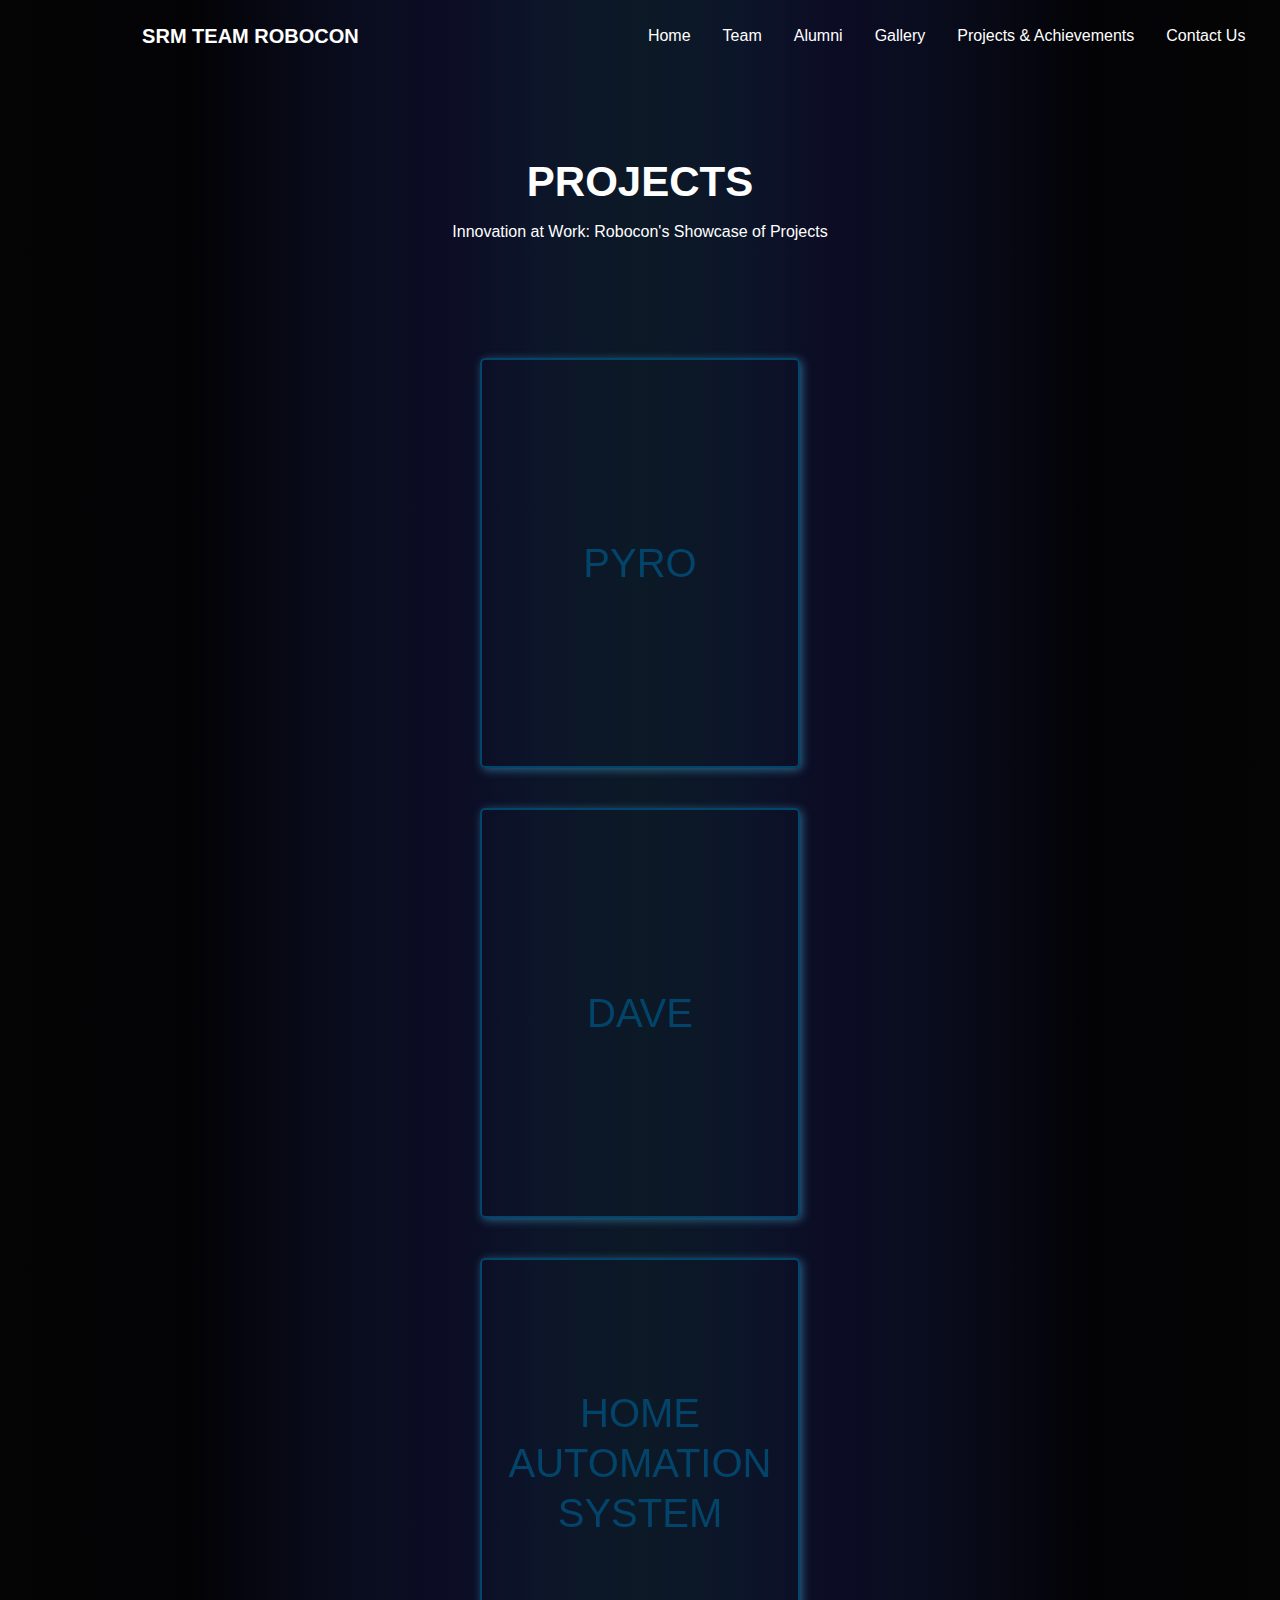
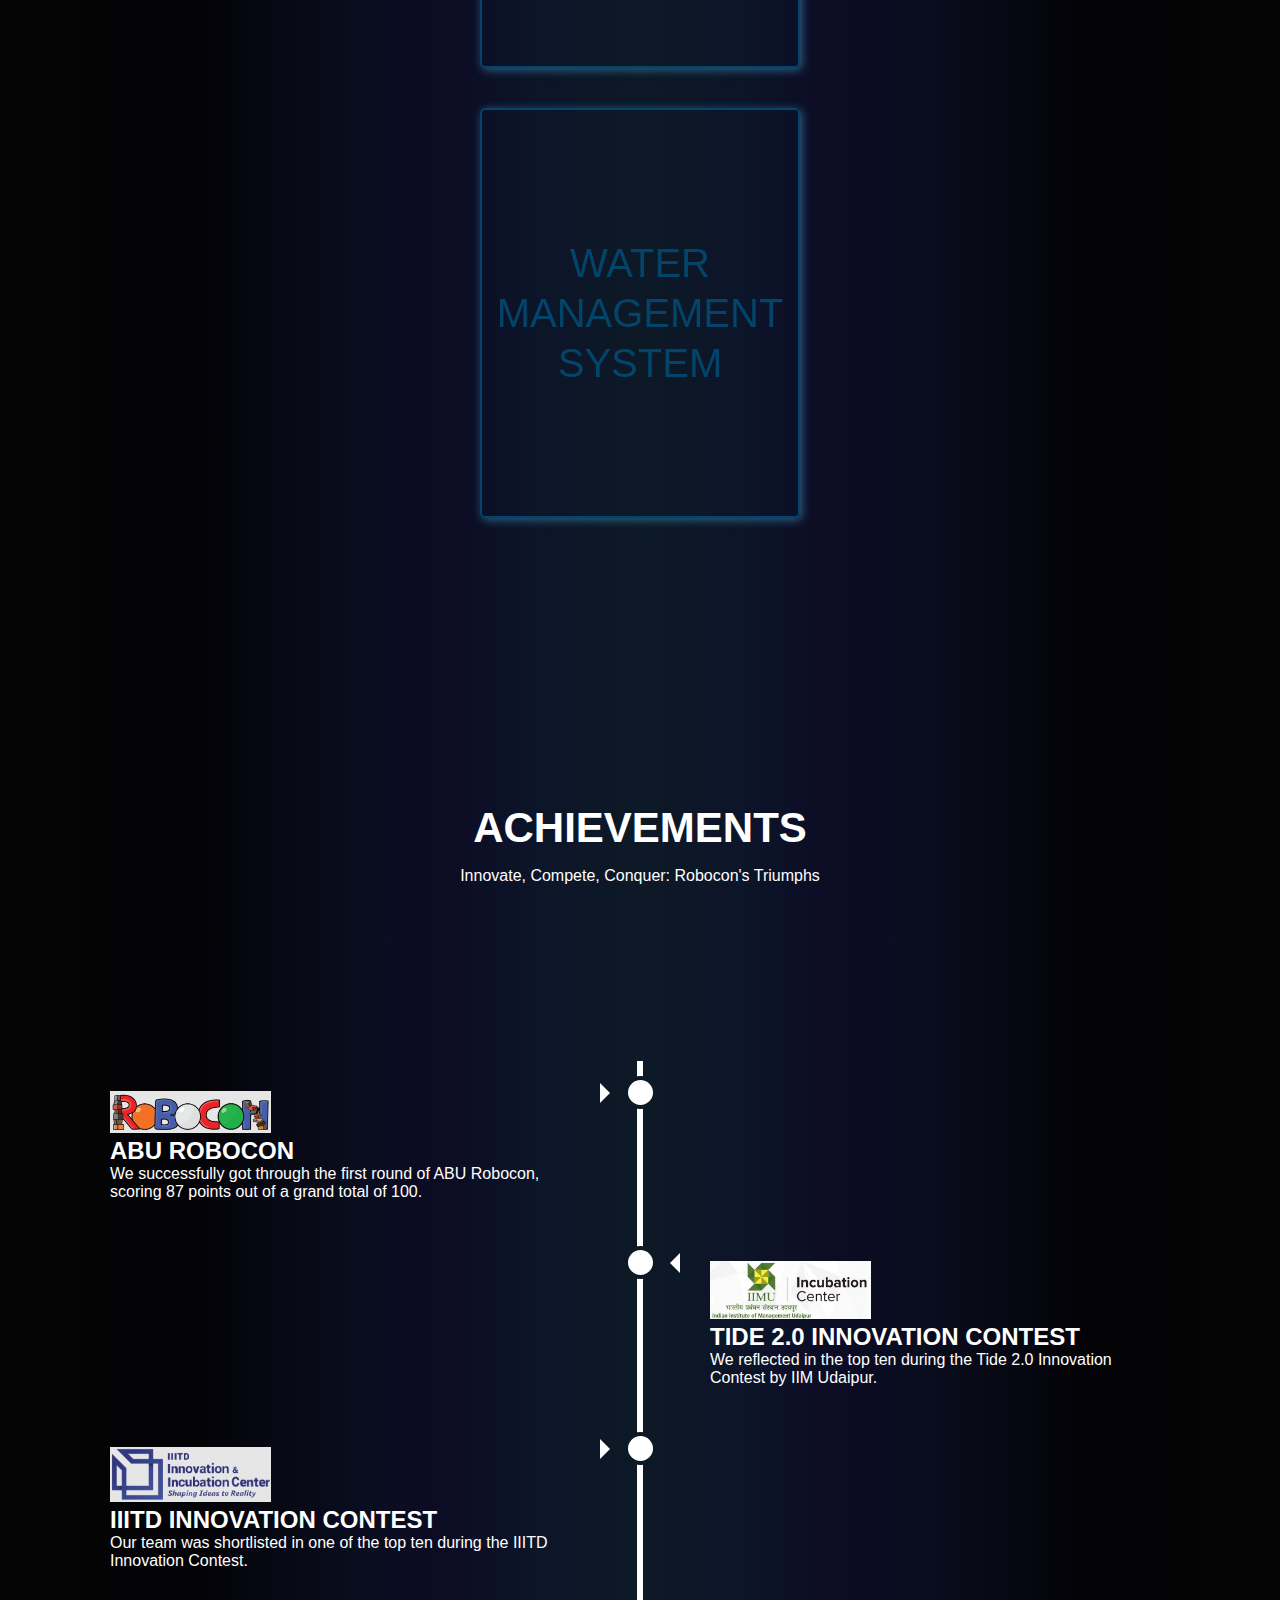
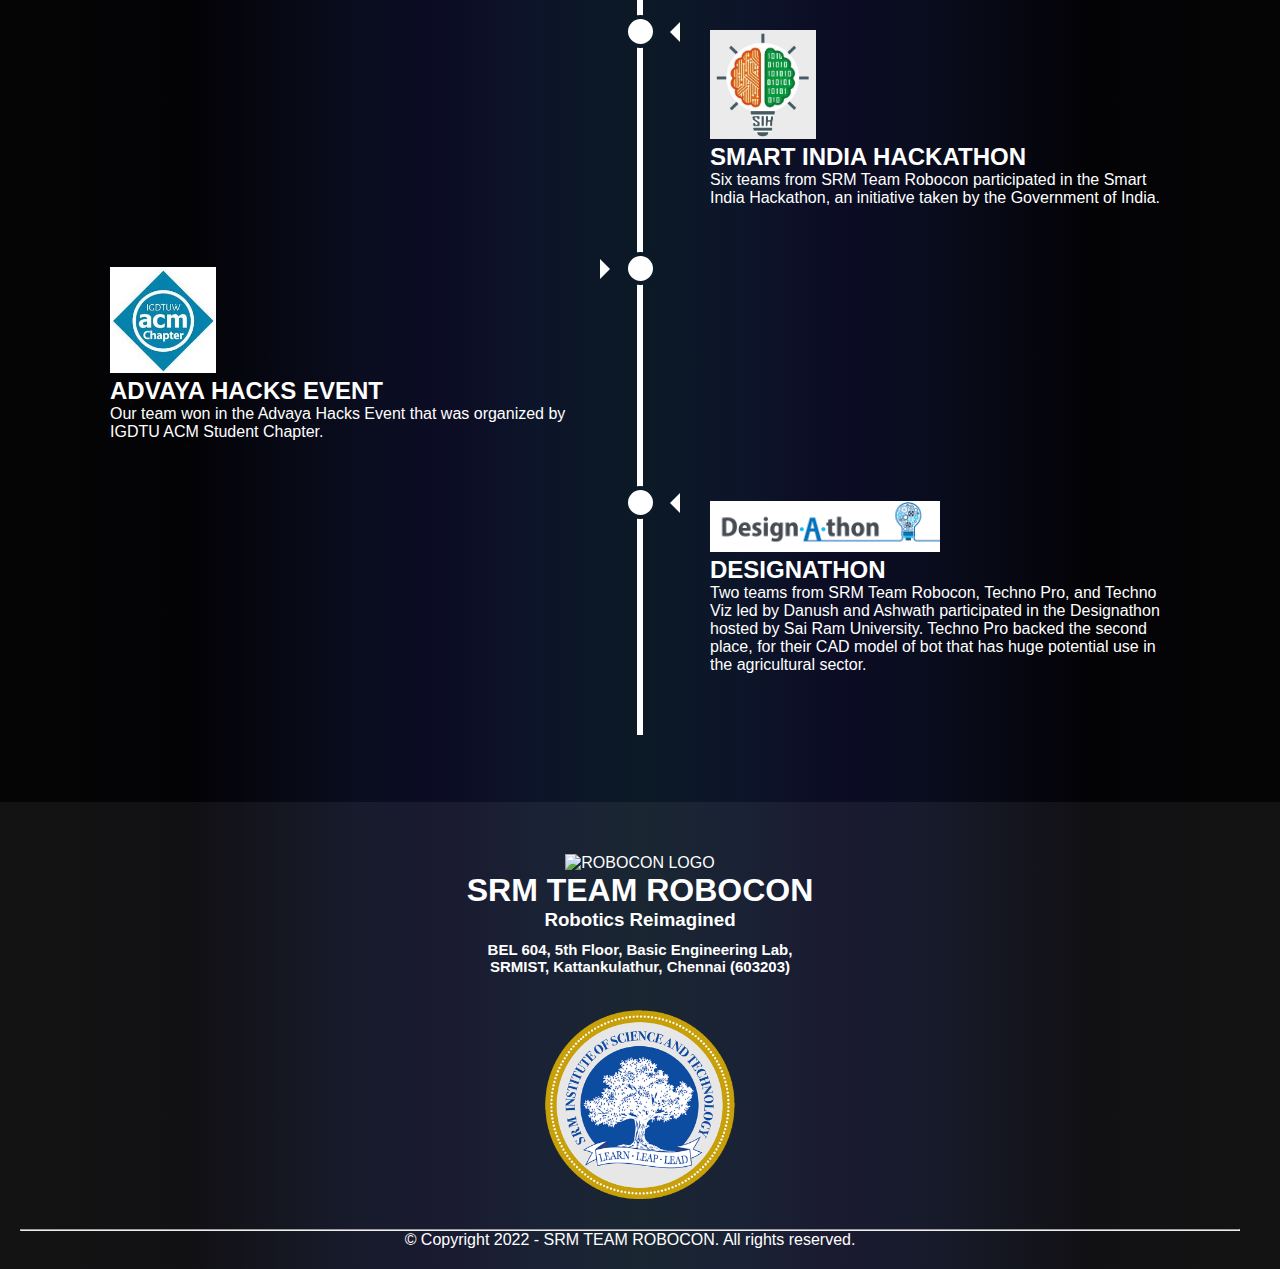
==== index.html @ 786a0391 "Initial commit" ====
<!DOCTYPE html>
<html lang="en">

<head>
  <meta charset="UTF-8">
  <meta name="viewport" content="width=device-width, initial-scale=1.0">
  <link rel="stylesheet" href="style.css">
  <link rel="stylesheet" href="queries.css">
  <title>Achievements</title>
</head>

<body>
  <nav id="desktop-nav">
    <div class="logo"><img src="assets/logo_gif.gif" alt=""></div>
    <div class="head">
      <h1>SRM TEAM ROBOCON</h1>
    </div>
    <div>
      <ul class="nav-links">
        <li><a href="#">Home</a></li>
        <li><a href="#">Team</a></li>
        <li><a href="#">Alumni</a></li>
        <li><a href="#">Gallery</a></li>
        <li><a href="#">Projects & Achievements</a></li>
        <li><a href="#">Contact Us</a></li>
      </ul>
    </div>
  </nav>

  <div class="title1">
    <h1>PROJECTS</h1> <br>
    <p>Innovation at Work: Robocon's Showcase of Projects</p>
  </div>


  <div class="card-container">
    <div class="card">
      <div class="front">
        PYRO
      </div>
      <div class="back">
        It is a fully autonomous four-wheel drive that can be used to disinfect and sterilize using UV-C tubes placed at
        positions that ensure efficient sanitization. UV-C rays are the highest energy portion of the UV radiation
        spectrum and are used to disinfect the surroundings or the particular object when used in a proper range. The
        UV-C rays (ultraviolet -c) help to assassinate the harmful Microorganisms. This robot can be utilized in
        numerous places where sanitization is the prime aspect, such as hospitals, research labs, commercial complexes,
        and residences. The Prototype of Pyro is completed and tested. The UV-C was powered by the DC source via a DC to
        AC converter with an inbuilt choke. The efficiency of sanitization was around 98.5%
      </div>
    </div>
  </div>

  <div class="card-container">
    <div class="card">
      <div class="front">
        DAVE
      </div>
      <div class="back">
        Dave, our Unmanned Ground Vehicle, is designed to be a service bot capable of autonomous navigation and carrying
        a payload of 10kg. This bot will primarily be used for deliveries on large campuses and workplaces where
        door-to-door delivery is extremely convenient. This bot will interact with users through a mobile app, where
        they will be able to summon and request deliveries. Additionally, recipients can use the same app to
        authenticate and open the secure container. We intend to integrate this service with third-party vendors and
        courier services to expand our community reach.
      </div>
    </div>
  </div>

  <div class="card-container">
    <div class="card">
      <div class="front">
        HOME AUTOMATION SYSTEM
      </div>
      <div class="back">
        Led by Ashray Arya and completed over a period of over four months, a prototype and implementation of Smart Home
        Automation with Wi-Fi technology was demonstrated. The Wi-Fi technology employed was ESP (8266 or 32), and the
        system included both a software and a hardware interface. The integration of ESP Wi-Fi technology for
        controlling home appliances and sensors is manifested in the hardware interface, and an application is provided
        for controlling multiple users of the home with smartphones, tablets, and laptops.
      </div>
    </div>
  </div>

  <div class="card-container">
    <div class="card">
      <div class="front">
        WATER MANAGEMENT SYSTEM
      </div>
      <div class="back">
        Our team worked on a water management system project in which we used various sensors and worked with various
        ESP modules (TTGO module, ESP32, and ESP8266) and a raspberry pi. In order to upload the data collected by
        sensors to a MySQL database, we also built a website in PHP and HTML.
      </div>
    </div>
  </div>

  <div class="title2">
    <h1>ACHIEVEMENTS</h1> <br>
    <p>Innovate, Compete, Conquer: Robocon's Triumphs</p>
  </div>

  <div class="tl">
    <div class="tl-container tl-left">
      <div class="tl-content">
        <div class="img">
          <img src="assets/robo.jpg" alt="">
        </div>
        <h2>ABU ROBOCON</h2>
        <p>
          We successfully got through the first round of ABU Robocon, scoring 87 points out of a grand total of 100.
        </p>
      </div>
    </div>
    <div class="tl-container tl-right">
      <div class="tl-content">
        <div class="img"><img src="assets/iim.jpg" alt=""></div>
        <h2>TIDE 2.0 INNOVATION CONTEST</h2>
        <p>
          We reflected in the top ten during the Tide 2.0 Innovation Contest by IIM Udaipur.
        </p>
      </div>
    </div>
    <div class="tl-container tl-left">
      <div class="tl-content">
        <div class="img"><img src="assets/iitd.jpg" alt=""></div>
        <h2>IIITD INNOVATION CONTEST</h2>
        <p>
          Our team was shortlisted in one of the top ten during the IIITD Innovation Contest.
        </p>
      </div>
    </div>
    <div class="tl-container tl-right">
      <div class="tl-content">
        <div class="img1"><img src="assets/sih.jpg" alt=""></div>
        <h2>SMART INDIA HACKATHON</h2>
        <p>
          Six teams from SRM Team Robocon participated in the Smart India Hackathon, an initiative taken by the
          Government of India.
        </p>
      </div>
    </div>
    <div class="tl-container tl-left">
      <div class="tl-content">
        <div class="img1"><img src="assets/acm.jpg" alt=""></div>
        <h2>ADVAYA HACKS EVENT</h2>
        <p>
          Our team won in the Advaya Hacks Event that was organized by IGDTU ACM Student Chapter.
        </p>
      </div>
    </div>
    <div class="tl-container tl-right">
      <div class="tl-content">
        <div class="img2"><img src="assets/design.png" alt=""></div>
        <h2>DESIGNATHON</h2>
        <p>
          Two teams from SRM Team Robocon, Techno Pro, and Techno Viz led by Danush and Ashwath participated in the
          Designathon hosted by Sai Ram University. Techno Pro backed the second place, for their CAD model of bot that
          has huge potential use in the agricultural sector.
        </p>
      </div>
    </div>
  </div>

  <!-- <footer>
    <div class="title3">
        <div class="logo2"><img src="assets/logo_gif.gif" alt=""></div>
        <h1>SRM TEAM ROBOCON</h1>
        <div class="logo3"><img src="assets/collegelogo.png" alt=""></div>
        <p>Robotics Reimagined</p>
    </div>
</footer> -->

<div id="STR_Footer"><footer class="mainfooter" role="contentinfo" id="contactus">
  <div class="container">
      <div class="footer-middle" style="padding-top:2rem;overflow:hidden;text-align: center;">
          <div class="row" id="foot">
              <div class="col-md-3 col-sm-6">
                  <img src="assets/logo_gif.gif" alt="ROBOCON LOGO" style="width:15rem;">
              </div>
              <div class="col-md-6 col-sm-6">
                  <!--Column1-->
                  <div class="footer-pad">
                      <p class="my-0" style="font-size:2rem;"><b>SRM TEAM ROBOCON</b></p>
                      <h3> 
                          Robotics Reimagined
                      </h3>
                      <!-- <div style="display: flex; flex-direction: row; justify-content: center; margin-top: 1.0rem; margin-bottom: 1.0rem;">
                          <a href="https://www.facebook.com/roboconindia/" target="_blank"><i class="fab fa-facebook" style="font-size: 2.0rem; padding: 0 2.0rem 0 2.0rem;"></i></a>
                          <a href="https://in.linkedin.com/company/srmteamrobocon/" target="_blank"><i class="fab fa-linkedin" style="font-size: 2.0rem; padding: 0 2.0rem 0 2.0rem;"></i></a>
                          <a href="https://www.instagram.com/srmteamrobocon/" target="_blank"><i class="fab fa-instagram" style="font-size: 2.0rem; padding: 0 2.0rem 0 2.0rem;"></i></a>
                          <a href="https://www.youtube.com/channel/UCDPES1-ulIEMp-mEpOsdaoA/" target="_blank"><i class="fab fa-youtube" style="font-size: 2.0rem; padding: 0 2.0rem 0 2.0rem;"></i></a>
                      </div> -->
                      <h6>
                          BEL 604, 5th Floor, Basic Engineering Lab,<br>SRMIST, Kattankulathur, Chennai (603203)
                      </h6>
                  </div>
              </div>
              <div class="col-md-3 col-sm-6">
                <div class="img2">
                  <img src="assets/collegelogo.png" alt="SRM LOGO" style="width:15rem;">
                </div>
              </div>
          </div>
          <div class=" row" style="padding-right:20px;">
              <div class="col-md-12 copy">
                  <hr>
                  <p class="text-center">© Copyright 2022 - SRM TEAM ROBOCON. All rights reserved.
                  </p>
              </div>
          </div>
      </div>
  </div>
</footer></div>

  


</body>

</html>
---- style.css ----
* {
    margin: 0;
    padding: 0;
    box-sizing: border-box;
}

@import url('https://fonts.googleapis.com/css2?family=Poppins:wght@300&family=Roboto&display=swap');

body {
    background: rgb(5, 5, 5);
    background: linear-gradient(90deg, rgba(5, 5, 5, 1) 0%, rgba(3, 3, 6, 1) 15%, rgba(10, 13, 31, 1) 28%, rgba(12, 12, 37, 1) 35%, rgba(12, 21, 41, 1) 42%, rgba(12, 25, 38, 1) 50%, rgba(12, 21, 41, 1) 58%, rgba(12, 12, 37, 1) 65%, rgba(10, 13, 31, 1) 72%, rgba(3, 3, 6, 1) 85%, rgba(5, 5, 5, 1) 100%);
    font-family: 'Poppins', sans-serif;
    font-family: 'Roboto', sans-serif;
}


.head h1 {
    font-size: 20px;
    color: white;
    padding-right: 220px;
}

nav,
.nav-links {
    display: flex;
    background: transparent;
}

nav {
    justify-content: space-around;
    align-items: center;
    height: 8vh;
}

.nav-links {
    gap: 2rem;
    list-style: none;
    font-size: 1rem;
}

a {
    color: white;
    text-decoration: none;
    text-decoration-color: white;
}

a:hover {
    color: grey;
    text-decoration: underline;
    text-underline-offset: 1rem;
    text-decoration-color: rgb(181, 181, 181);
}

.logo img {
    width: 140%;
    position: relative;
    padding-left: 120px;
}


.logo {
    width: 3%;
}

.title1 h1 {
    display: flex;
    justify-content: center;
    font-size: 42px;
    height: 220px;
    align-items: center;
    color: white;
}

.title1 p {
    color: white;
    display: flex;
    justify-content: center;
    position: relative;
    bottom: 87px;
}


.card-container {
    display: flex;
    flex-direction: column;
    justify-content: center;
    align-items: center;
    height: 50vh;
    margin: 0;
}

.card {
    width: 100px;
    height: 100px;
    margin: 20px;
    perspective: 500px;
}

.card {
    position: relative;
    width: 50%;
    height: 100%;
    transition: transform 1s;
    transform-style: preserve-3d;
    display: flex;
    justify-content: center;
    padding: 10px;
}

.card:hover {
    transform: rotateY(180deg);
    transition: transform 0.5s;
}

.front,
.back {
    position: absolute;
    height: 100%;
    width: 50%;
    background: transparent;
    line-height: 50px;
    color: #03446A;
    text-align: center;
    font-size: 40px;
    border: 2px solid;
    border-radius: 5px;
    backface-visibility: hidden;
    display: flex;
    align-items: center;
    justify-content: center;
    box-shadow: 2px 2px 10px rgba(71, 179, 228, 0.5);
    padding: 1px;
}

.back {
    background: transparent;
    color: white;
    transform: rotateY(180deg);
    font-size: 12px;
    line-height: 34px;
    width: 110%;
    font-size: 20px;
    padding: 11px;
}

.title2 {
    height: 600px;
}

.title2 h1 {
    display: flex;
    justify-content: center;
    font-size: 42px;
    height: 600px;
    align-items: center;
    color: white;
}

.title2 p {
    color: white;
    display: flex;
    justify-content: center;
    position: relative;
    bottom: 279px;
}

.tl {
    position: relative;
    max-width: 1200px;
    margin: 0 auto;
    bottom: 67px;
    height: 1274px;
}

.tl::after {
    content: "";
    position: absolute;
    width: 6px;
    background-color: #fff;
    top: 0;
    bottom: 0;
    left: 50%;
    margin-left: -3px;
}

.tl-container {
    padding: 10px 40px;
    position: relative;
    background-color: inherit;
    width: 50%;
}

.tl-container::after {
    content: "";
    position: absolute;
    width: 25px;
    height: 25px;
    right: -17px;
    background-color: #fff;
    border: 4px solid #0c1926;
    top: 15px;
    border-radius: 50%;
    z-index: 1;
}

.tl-left {
    left: 0;
}

.tl-right {
    left: 50%;
}

.tl-left::before {
    content: " ";
    height: 0;
    position: absolute;
    top: 22px;
    width: 0;
    z-index: 1;
    right: 30px;
    border: medium solid #fff;
    border-width: 10px 0 10px 10px;
    border-color: transparent transparent transparent #fff;
}

.tl-right::before {
    content: " ";
    height: 0;
    position: absolute;
    top: 22px;
    width: 0;
    z-index: 1;
    left: 30px;
    border: medium solid #fff;
    border-width: 10px 10px 10px 0;
    border-color: transparent #fff transparent transparent;
}

.tl-right::after {
    left: -16px;
}

.tl-content {
    padding: 20px 30px;
    background: transparent;
    position: relative;
    border-radius: 6px;
    color: white;
}

.tl-content:hover {
    transform: scale(1.1);
    transition: 0.3s;
    cursor: pointer;
}

.img img {
    width: 35%;
}

.img1 img {
    width: 23%;
}

.img2 img {
    width: 50%;
}

/* .title3{
    height: 300px;
    border: 2px solid black;
    background-color: black;
}

.title3 h1{
    display: flex;
    justify-content: center;
    font-size: 30px;
    color: white;
    padding-top: 86px;
}

.title3 p{
    display: flex;
    justify-content: center;
    color: white;
}

.logo2 img{
    width: 10%;
} */

footer {
    background: transparent;
    color: white;
    padding: 20px;
    text-align: center;
    background-color: rgba(255, 255, 255, 0.06);
}

h6{
    padding: 10px;
    font-size: 15px;
}
---- queries.css ----
@media screen and (max-width: 768px) {
    .head h1 {
      font-size: 16px;
      padding-right: 10px;
    }
  
    .nav-links {
      font-size: 0.8rem;
    }
  
    .logo img {
      width: 100%;
      padding-left: 10px;
    }
  
    .title1 h1 {
      font-size: 28px;
    }
  
    .card-container {
      flex-direction: column;
      align-items: center;
    }
  
    .card {
      width: 80%;
      height: 150px;
    }
  
    .card:hover {
      transform: rotateY(180deg);
    }
  
    .front,
    .back {
      font-size: 14px;
      line-height: 18px;
      width: 100%;
    }
  
    .back {
      font-size: 12px;
      line-height: 12px;
      width: 100%;
    }
  }

  @media screen and (max-width: 600px) {
    .tl::after {
      left: 31px;
    }
  
    .tl-container {
      width: 100%;
      padding-left: 70px;
      padding-right: 25px;
    }
  
    .tl-container::before {
      left: 60px;
      border: medium solid #fff;
      border-width: 10px 10px 10px 0;
      border-color: transparent #fff transparent transparent;
    }
  
    .tl-left::after,
    .tl-right::after {
      left: 15px;
    }
  
    .tl-right {
      left: 0%;
    }
  }
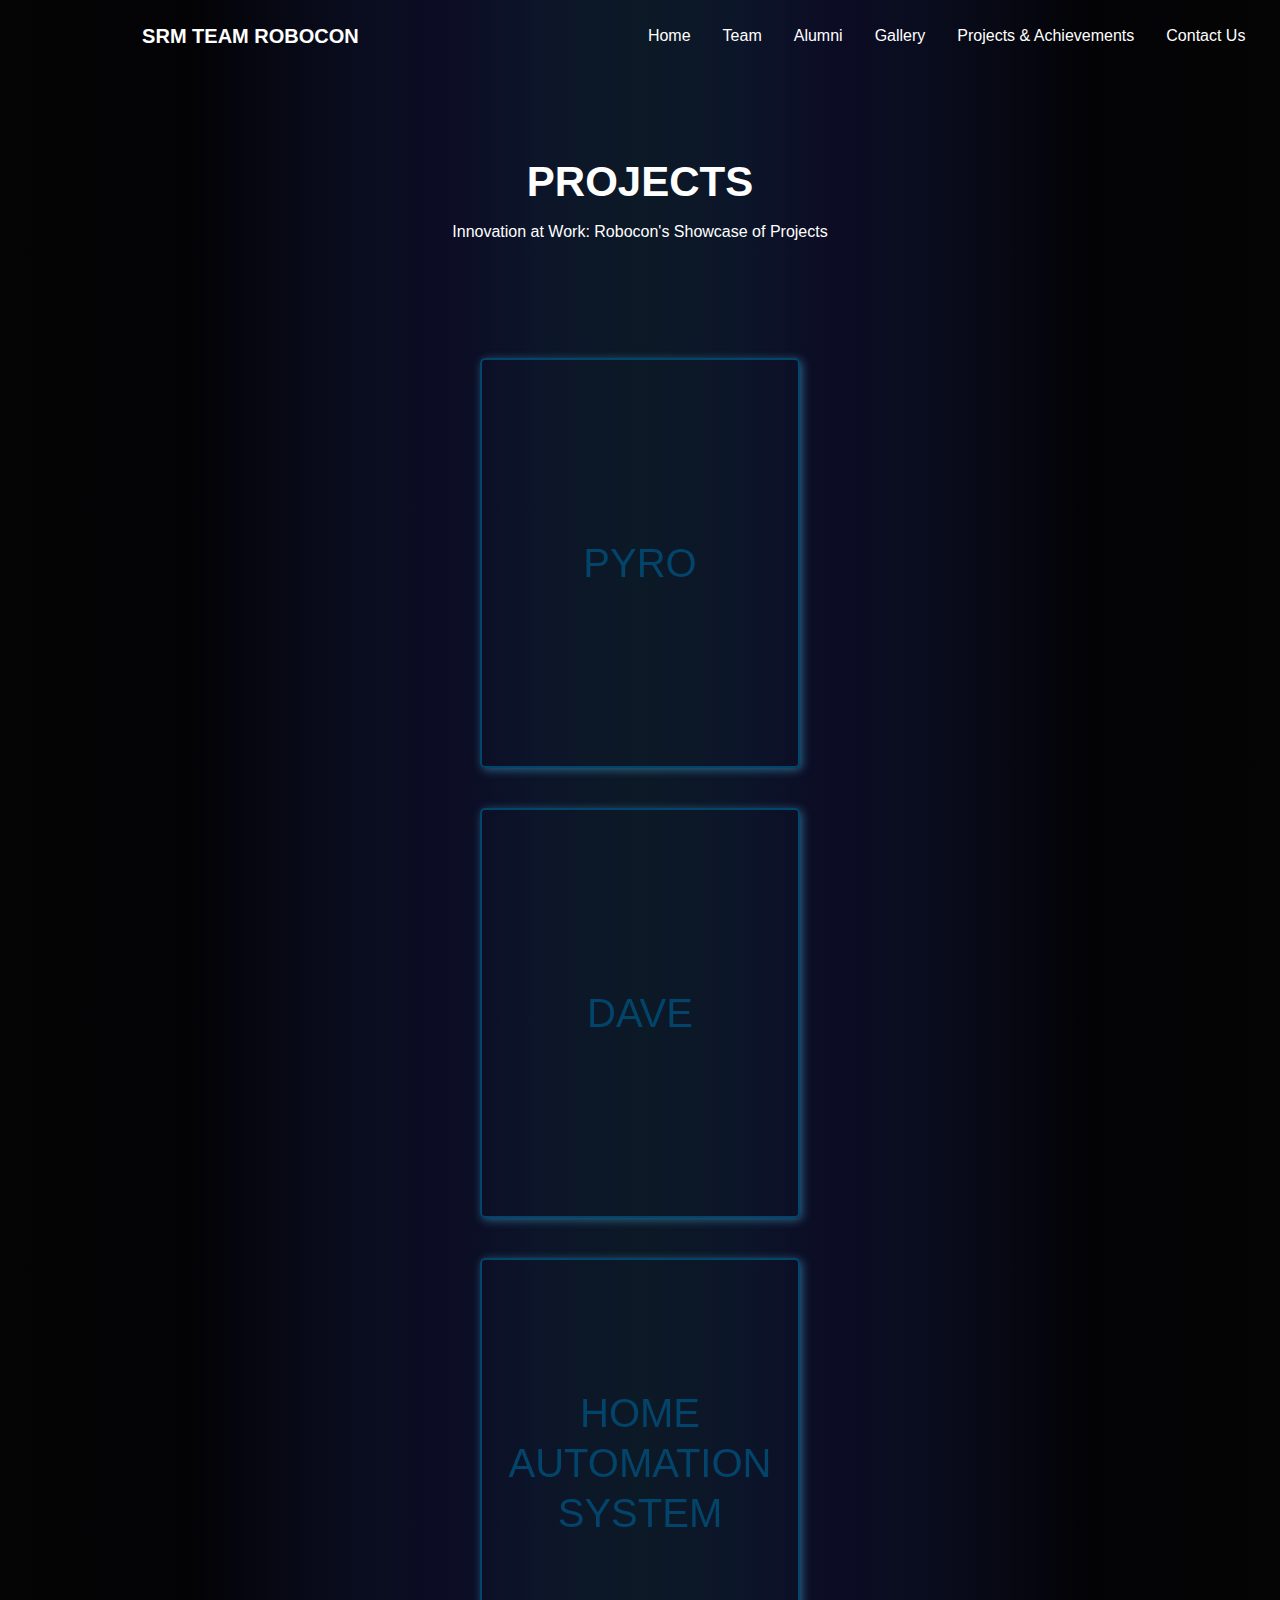
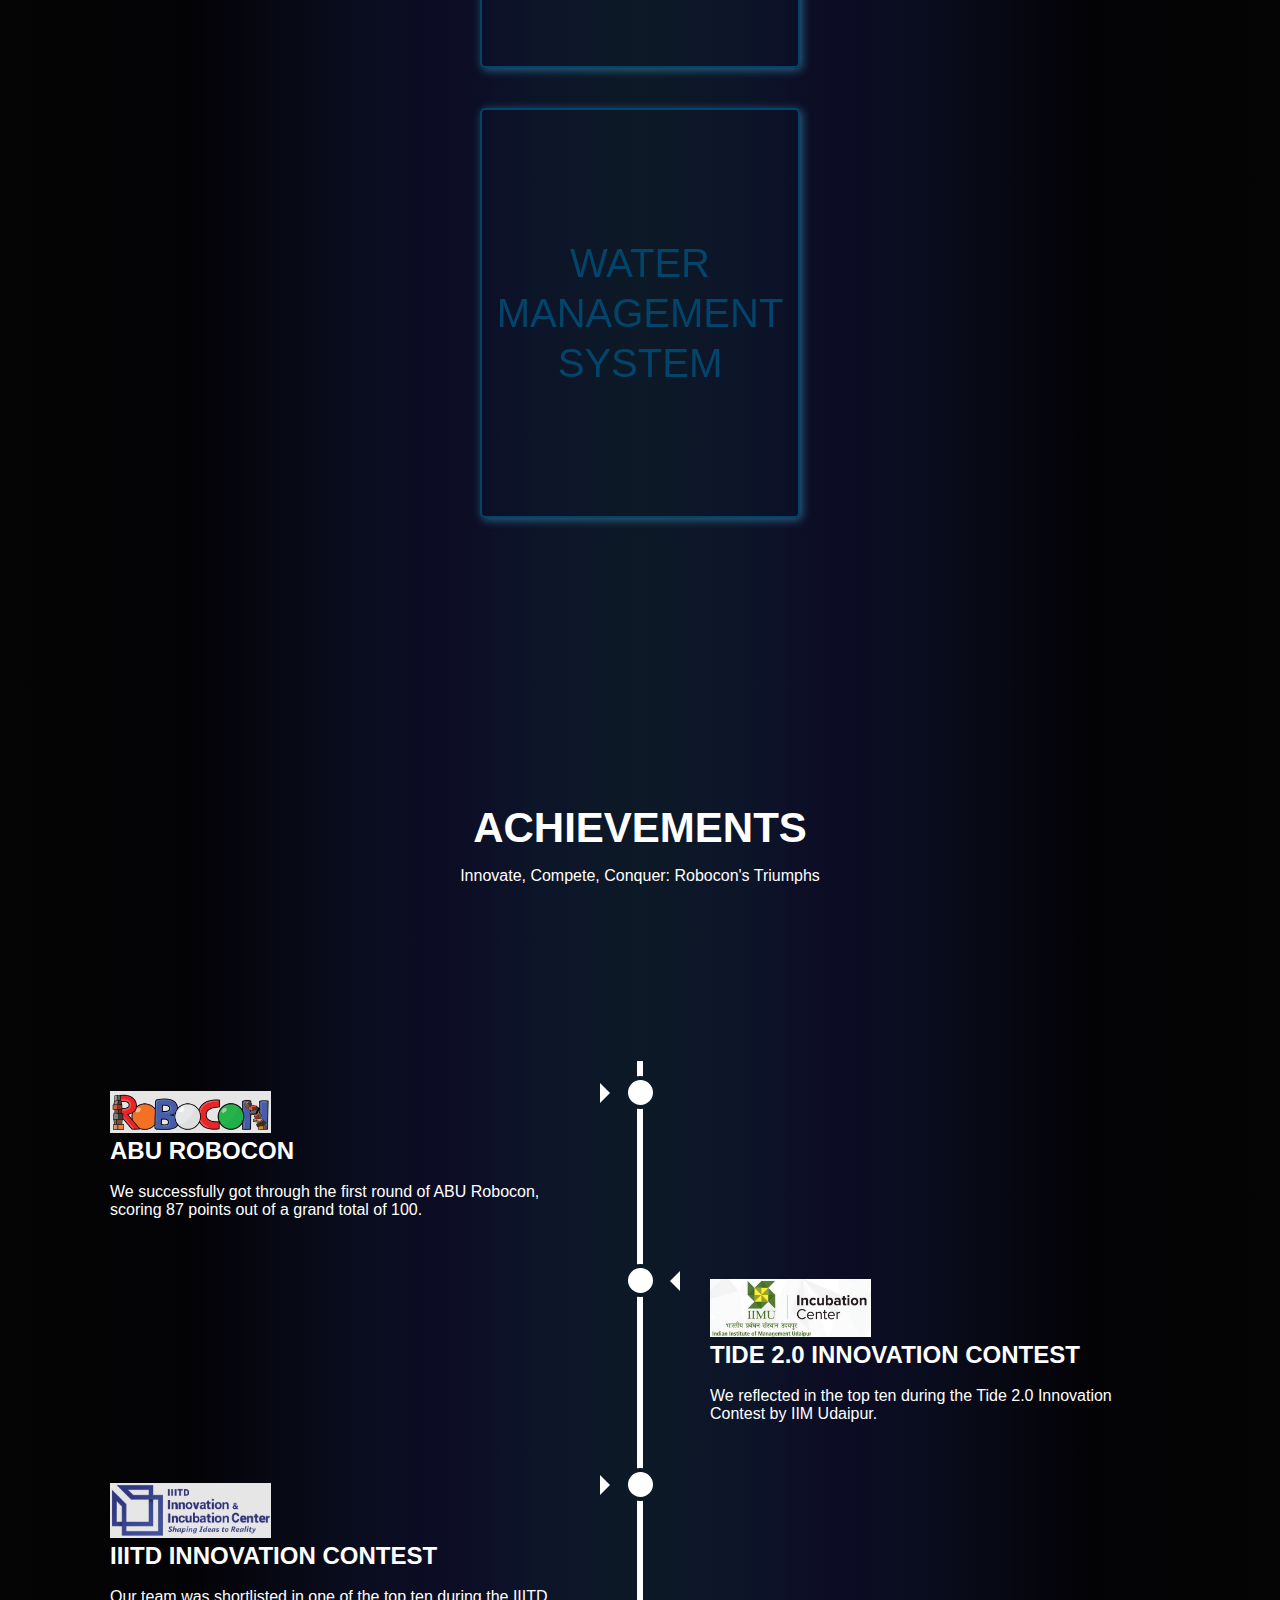
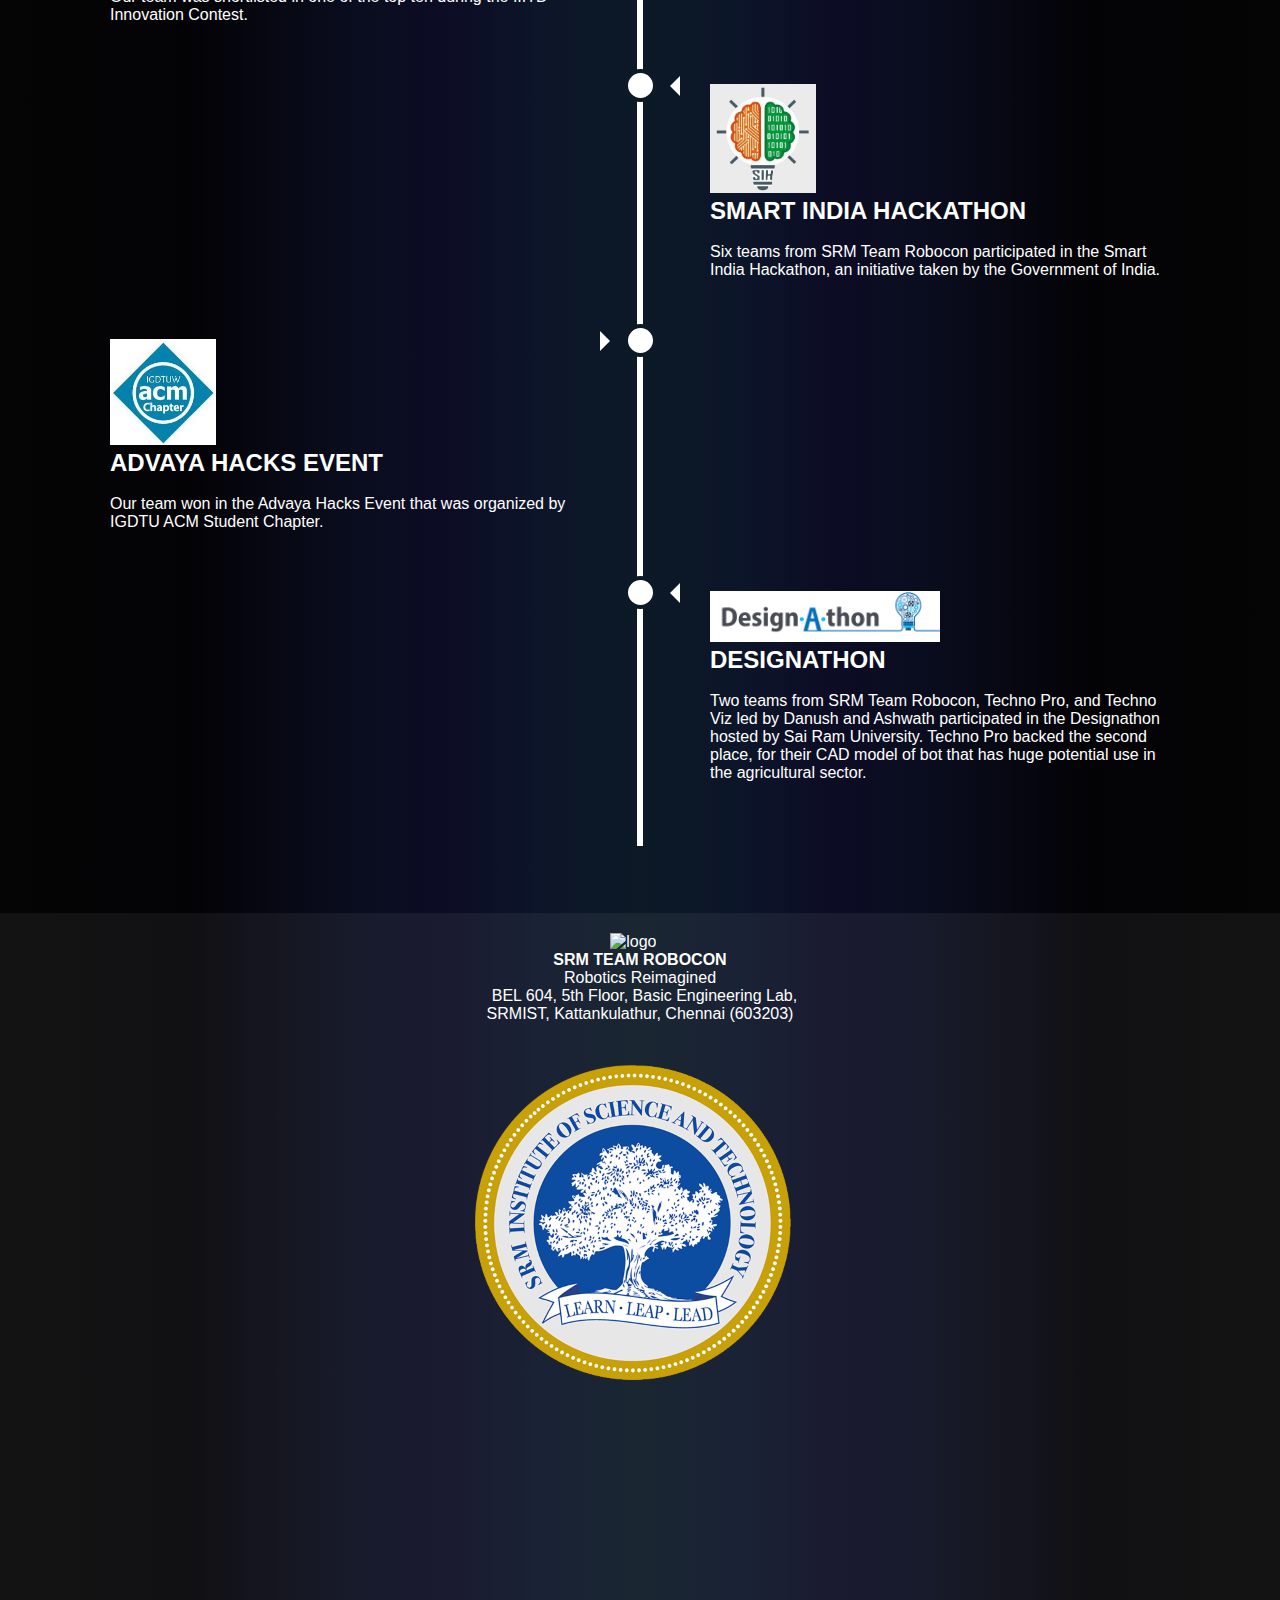
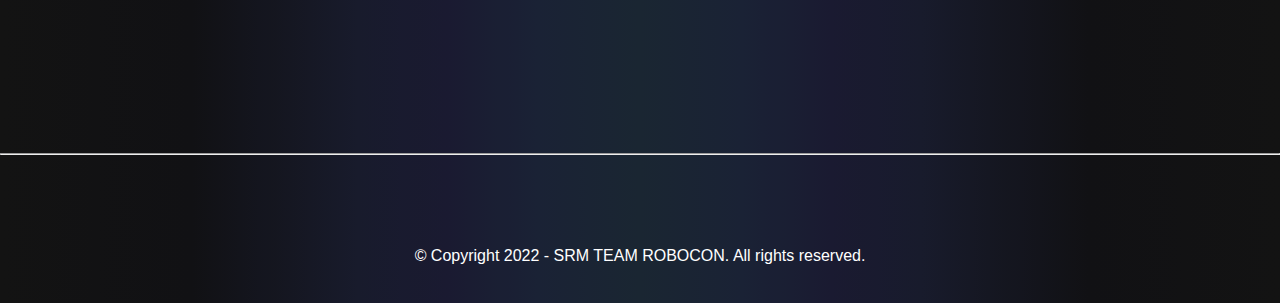
==== commit 440efa04: "Update index.html" ====
--- a/index.html
+++ b/index.html
@@ -6,6 +6,7 @@
   <meta name="viewport" content="width=device-width, initial-scale=1.0">
   <link rel="stylesheet" href="style.css">
   <link rel="stylesheet" href="queries.css">
+  <script src="https://code.jquery.com/jquery-3.6.0.min.js"></script>
   <title>Achievements</title>
 </head>
 
@@ -105,7 +106,7 @@
         <div class="img">
           <img src="assets/robo.jpg" alt="">
         </div>
-        <h2>ABU ROBOCON</h2>
+        <h2>ABU ROBOCON</h2> <br>
         <p>
           We successfully got through the first round of ABU Robocon, scoring 87 points out of a grand total of 100.
         </p>
@@ -114,7 +115,7 @@
     <div class="tl-container tl-right">
       <div class="tl-content">
         <div class="img"><img src="assets/iim.jpg" alt=""></div>
-        <h2>TIDE 2.0 INNOVATION CONTEST</h2>
+        <h2>TIDE 2.0 INNOVATION CONTEST</h2> <br>
         <p>
           We reflected in the top ten during the Tide 2.0 Innovation Contest by IIM Udaipur.
         </p>
@@ -123,7 +124,7 @@
     <div class="tl-container tl-left">
       <div class="tl-content">
         <div class="img"><img src="assets/iitd.jpg" alt=""></div>
-        <h2>IIITD INNOVATION CONTEST</h2>
+        <h2>IIITD INNOVATION CONTEST</h2> <br>
         <p>
           Our team was shortlisted in one of the top ten during the IIITD Innovation Contest.
         </p>
@@ -132,7 +133,7 @@
     <div class="tl-container tl-right">
       <div class="tl-content">
         <div class="img1"><img src="assets/sih.jpg" alt=""></div>
-        <h2>SMART INDIA HACKATHON</h2>
+        <h2>SMART INDIA HACKATHON</h2> <br>
         <p>
           Six teams from SRM Team Robocon participated in the Smart India Hackathon, an initiative taken by the
           Government of India.
@@ -142,7 +143,7 @@
     <div class="tl-container tl-left">
       <div class="tl-content">
         <div class="img1"><img src="assets/acm.jpg" alt=""></div>
-        <h2>ADVAYA HACKS EVENT</h2>
+        <h2>ADVAYA HACKS EVENT</h2> <br>
         <p>
           Our team won in the Advaya Hacks Event that was organized by IGDTU ACM Student Chapter.
         </p>
@@ -151,7 +152,7 @@
     <div class="tl-container tl-right">
       <div class="tl-content">
         <div class="img2"><img src="assets/design.png" alt=""></div>
-        <h2>DESIGNATHON</h2>
+        <h2>DESIGNATHON</h2> <br>
         <p>
           Two teams from SRM Team Robocon, Techno Pro, and Techno Viz led by Danush and Ashwath participated in the
           Designathon hosted by Sai Ram University. Techno Pro backed the second place, for their CAD model of bot that
@@ -161,60 +162,31 @@
     </div>
   </div>
 
-  <!-- <footer>
-    <div class="title3">
-        <div class="logo2"><img src="assets/logo_gif.gif" alt=""></div>
-        <h1>SRM TEAM ROBOCON</h1>
-        <div class="logo3"><img src="assets/collegelogo.png" alt=""></div>
-        <p>Robotics Reimagined</p>
-    </div>
-</footer> -->
 
-<div id="STR_Footer"><footer class="mainfooter" role="contentinfo" id="contactus">
-  <div class="container">
-      <div class="footer-middle" style="padding-top:2rem;overflow:hidden;text-align: center;">
-          <div class="row" id="foot">
-              <div class="col-md-3 col-sm-6">
-                  <img src="assets/logo_gif.gif" alt="ROBOCON LOGO" style="width:15rem;">
-              </div>
-              <div class="col-md-6 col-sm-6">
-                  <!--Column1-->
-                  <div class="footer-pad">
-                      <p class="my-0" style="font-size:2rem;"><b>SRM TEAM ROBOCON</b></p>
-                      <h3> 
-                          Robotics Reimagined
-                      </h3>
-                      <!-- <div style="display: flex; flex-direction: row; justify-content: center; margin-top: 1.0rem; margin-bottom: 1.0rem;">
-                          <a href="https://www.facebook.com/roboconindia/" target="_blank"><i class="fab fa-facebook" style="font-size: 2.0rem; padding: 0 2.0rem 0 2.0rem;"></i></a>
-                          <a href="https://in.linkedin.com/company/srmteamrobocon/" target="_blank"><i class="fab fa-linkedin" style="font-size: 2.0rem; padding: 0 2.0rem 0 2.0rem;"></i></a>
-                          <a href="https://www.instagram.com/srmteamrobocon/" target="_blank"><i class="fab fa-instagram" style="font-size: 2.0rem; padding: 0 2.0rem 0 2.0rem;"></i></a>
-                          <a href="https://www.youtube.com/channel/UCDPES1-ulIEMp-mEpOsdaoA/" target="_blank"><i class="fab fa-youtube" style="font-size: 2.0rem; padding: 0 2.0rem 0 2.0rem;"></i></a>
-                      </div> -->
-                      <h6>
-                          BEL 604, 5th Floor, Basic Engineering Lab,<br>SRMIST, Kattankulathur, Chennai (603203)
-                      </h6>
-                  </div>
-              </div>
-              <div class="col-md-3 col-sm-6">
-                <div class="img2">
-                  <img src="assets/collegelogo.png" alt="SRM LOGO" style="width:15rem;">
-                </div>
-              </div>
-          </div>
-          <div class=" row" style="padding-right:20px;">
-              <div class="col-md-12 copy">
-                  <hr>
-                  <p class="text-center">© Copyright 2022 - SRM TEAM ROBOCON. All rights reserved.
-                  </p>
-              </div>
-          </div>
+<footer >
+        
+  <div class="jerry"><img class="logosecond" src = "assets/logo_gif.gif" alt="logo">&nbsp;&nbsp;&nbsp;</div>
+  <div class="srm">
+      <div class="name"><b>SRM TEAM ROBOCON</b></div><div class="name2">Robotics Reimagined</div>
+      <div class="socialicon">
+          <a href="https://www.facebook.com/roboconindia/"><i class="fa-brands fa-facebook"></i></a>
+          <a href="https://www.linkedin.com/company/srmteamrobocon/?originalSubdomain=in"><i class="fa-brands fa-linkedin"></i></a>
+          <a href="https://www.instagram.com/srmteamrobocon/"><i class="fa-brands fa-instagram"></i></a>
+          <a href="https://www.youtube.com/channel/UCDPES1-ulIEMp-mEpOsdaoA"><i class="fa-brands fa-youtube"></i></a>
       </div>
+      <div class="name3">&nbsp BEL 604, 5th Floor, Basic Engineering Lab,<br>
+          SRMIST, Kattankulathur, Chennai (603203)</div>
   </div>
-</footer></div>
+  
+  <div class="jerry"><img class="logosecond" src = "assets/collegelogo.png" alt="logo">&nbsp;&nbsp;&nbsp;</div>
+  <br><br><br><br><br><br><br><br><br><br><br><br><br><br><br><br><br>
+</footer><hr>
+<footer><br><br><br><br>
+ <div class="name4">© Copyright 2022 - SRM TEAM ROBOCON. All rights reserved.</div>
+    </footer>
 
-  
-
+<script src="script.js"></script>
 
 </body>
 
-</html>+</html>
--- a/style.css
+++ b/style.css
@@ -169,7 +169,7 @@
     max-width: 1200px;
     margin: 0 auto;
     bottom: 67px;
-    height: 1274px;
+    height: 1385px;
 }
 
 .tl::after {
